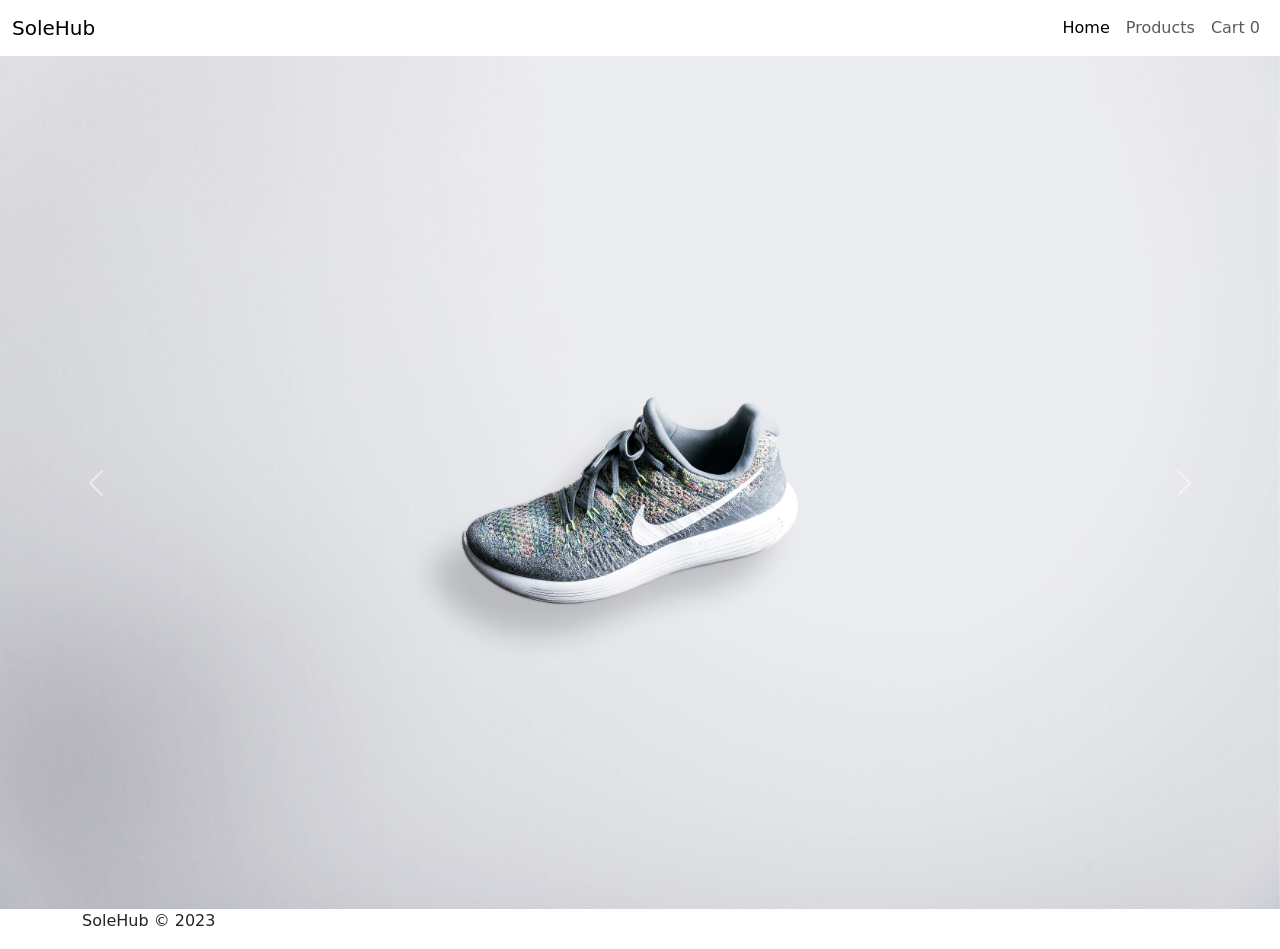
==== Solehub/index.html @ 5face30c "Update index.html" ====
<!DOCTYPE html>
<html lang="en">
<head>
  <meta charset="UTF-8" />
  <meta name="viewport" content="width=device-width, initial-scale=1.0" />
  <title>SoleHub - Home</title>
  <link rel="stylesheet" href="css/style.css" />
  <link href="https://cdn.jsdelivr.net/npm/bootstrap@5.3.0/dist/css/bootstrap.min.css" rel="stylesheet" />
</head>
<body>
  <header>
    <nav class="navbar navbar-expand-lg">
      <div class="container-fluid">
        <a class="navbar-brand logo" href="index.html">SoleHub</a>
        <button class="navbar-toggler" type="button" data-bs-toggle="collapse" data-bs-target="#navbarNav">
          <span class="navbar-toggler-icon"></span>
        </button>
        <div class="collapse navbar-collapse" id="navbarNav">
          <ul class="navbar-nav ms-auto">
            <li class="nav-item">
              <a class="nav-link active" href="index.html">Home</a>
            </li>
            <li class="nav-item">
              <a class="nav-link" href="products.html">Products</a>
            </li>
            <li class="nav-item">
              <a class="nav-link" href="cart.html">Cart <span class="cart-counter">0</span></a>
            </li>
          </ul>
        </div>
      </div>
    </nav>
  </header>

  <main>
    <div id="shoeCarousel" class="carousel slide" data-bs-ride="carousel" data-bs-interval="1500">
      <div class="carousel-inner">
        <div class="carousel-item active">
          <img src="images/slide1.jpg" class="d-block w-100 carousel-img" alt="Nike 1" />
        </div>
        <div class="carousel-item">
          <img src="images/slide2.jpg" class="d-block w-100 carousel-img" alt="New Balance" />
        </div>
        <div class="carousel-item">
          <img src="images/slide3.jpg" class="d-block w-100 carousel-img" alt="Blue Nike" />
        </div>
      </div>
      <button class="carousel-control-prev" type="button" data-bs-target="#shoeCarousel" data-bs-slide="prev">
        <span class="carousel-control-prev-icon"></span>
      </button>
      <button class="carousel-control-next" type="button" data-bs-target="#shoeCarousel" data-bs-slide="next">
        <span class="carousel-control-next-icon"></span>
      </button>
    </div>
  </main>

  <footer class="footer">
    <div class="container">
      <p>SoleHub © 2023</p>
    </div>
  </footer>

  <script src="https://code.jquery.com/jquery-3.6.0.min.js"></script>
  <script src="https://cdn.jsdelivr.net/npm/bootstrap@5.3.0/dist/js/bootstrap.bundle.min.js"></script>
  <script src="js/scripts.js"></script>
</body>
</html>
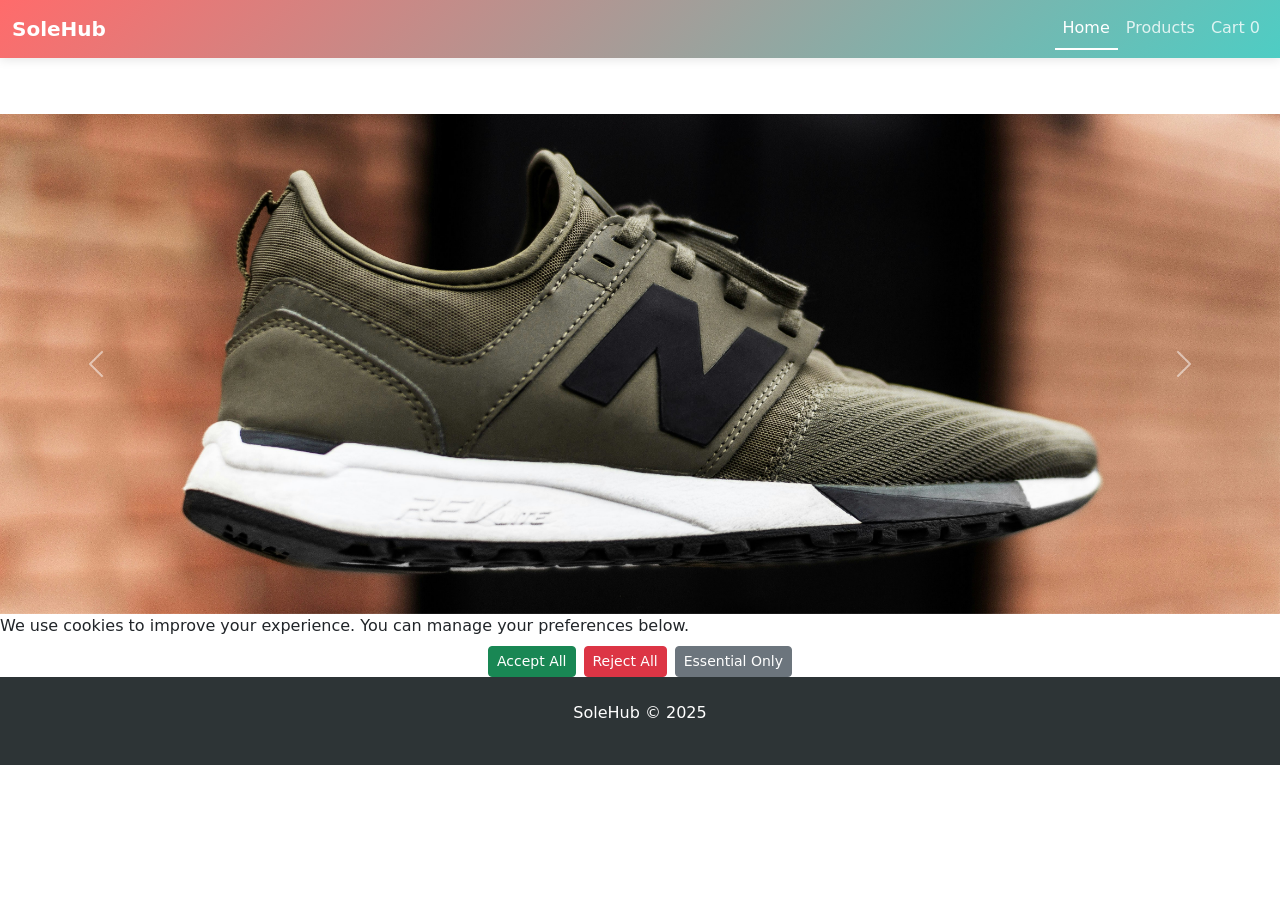
==== commit 74aaab1a: "Update index.html added cookies" ====
--- a/Solehub/index.html
+++ b/Solehub/index.html
@@ -51,12 +51,18 @@
       <button class="carousel-control-next" type="button" data-bs-target="#shoeCarousel" data-bs-slide="next">
         <span class="carousel-control-next-icon"></span>
       </button>
-    </div>
-  </main>
+      <div class="cookie-banner" id="cookieBanner">
+        <p class="mb-2">We use cookies to improve your experience. You can manage your preferences below.</p>
+        <div class="d-flex justify-content-center gap-2">
+          <button id="acceptAll" class="btn btn-success btn-sm">Accept All</button>
+          <button id="rejectAll" class="btn btn-danger btn-sm">Reject All</button>
+          <button id="essentialOnly" class="btn btn-secondary btn-sm">Essential Only</button>
+        </div>
+      </div>
 
   <footer class="footer">
     <div class="container">
-      <p>SoleHub © 2023</p>
+      <p>SoleHub © 2025</p>
     </div>
   </footer>
 
--- a/Solehub/css/style.css
+++ b/Solehub/css/style.css
@@ -0,0 +1,86 @@
+:root {
+  --primary: #FF6B6B;
+  --secondary: #4ECDC4;
+  --dark: #2D3436;
+  --light: #F9F9F9;
+}
+html, body {
+  height: 100%;
+}
+body {
+  display: flex;
+  flex-direction: column;
+  background-color: var(--light);
+  font-family: 'Segoe UI', sans-serif;
+}
+.navbar {
+  background: linear-gradient(135deg, var(--primary), var(--secondary));
+  box-shadow: 0 2px 10px rgba(0,0,0,0.1);
+}
+
+.logo {
+  font-size: 1.8rem;
+  font-weight: bold;
+  color: white !important;
+}
+.nav-link {
+  color: rgba(255,255,255,0.8) !important;
+  transition: all 0.3s ease;
+}
+
+.nav-link:hover {
+  color: white !important;
+}
+.nav-link.active {
+  color: white !important;
+  border-bottom: 2px solid white;
+}
+.carousel {
+  margin-top: 56px;
+  height: 500px;
+}
+
+.carousel-img {
+  width: 100%;
+  height: 100%;
+  object-fit: cover;
+  max-height: 500px;
+}
+.products-grid {
+  padding: 1rem;
+}
+
+.card {
+  transition: transform 0.3s ease;
+  border: none;
+  box-shadow: 0 2px 10px rgba(0,0,0,0.1);
+}
+
+.card:hover {
+  transform: translateY(-5px);
+}
+.cart-items {
+  background: white;
+  border-radius: 10px;
+  padding: 1.5rem;
+  box-shadow: 0 2px 10px rgba(0,0,0,0.1);
+}
+
+/* Shared Footer */
+.footer {
+  background: var(--dark);
+  color: white;
+  padding: 1.5rem 0;
+  text-align: center;
+  margin-top: auto;
+}
+
+@media (max-width: 768px) {
+  .carousel {
+    height: 300px;
+  }
+
+  .carousel-img {
+    height: 300px;
+  }
+}
